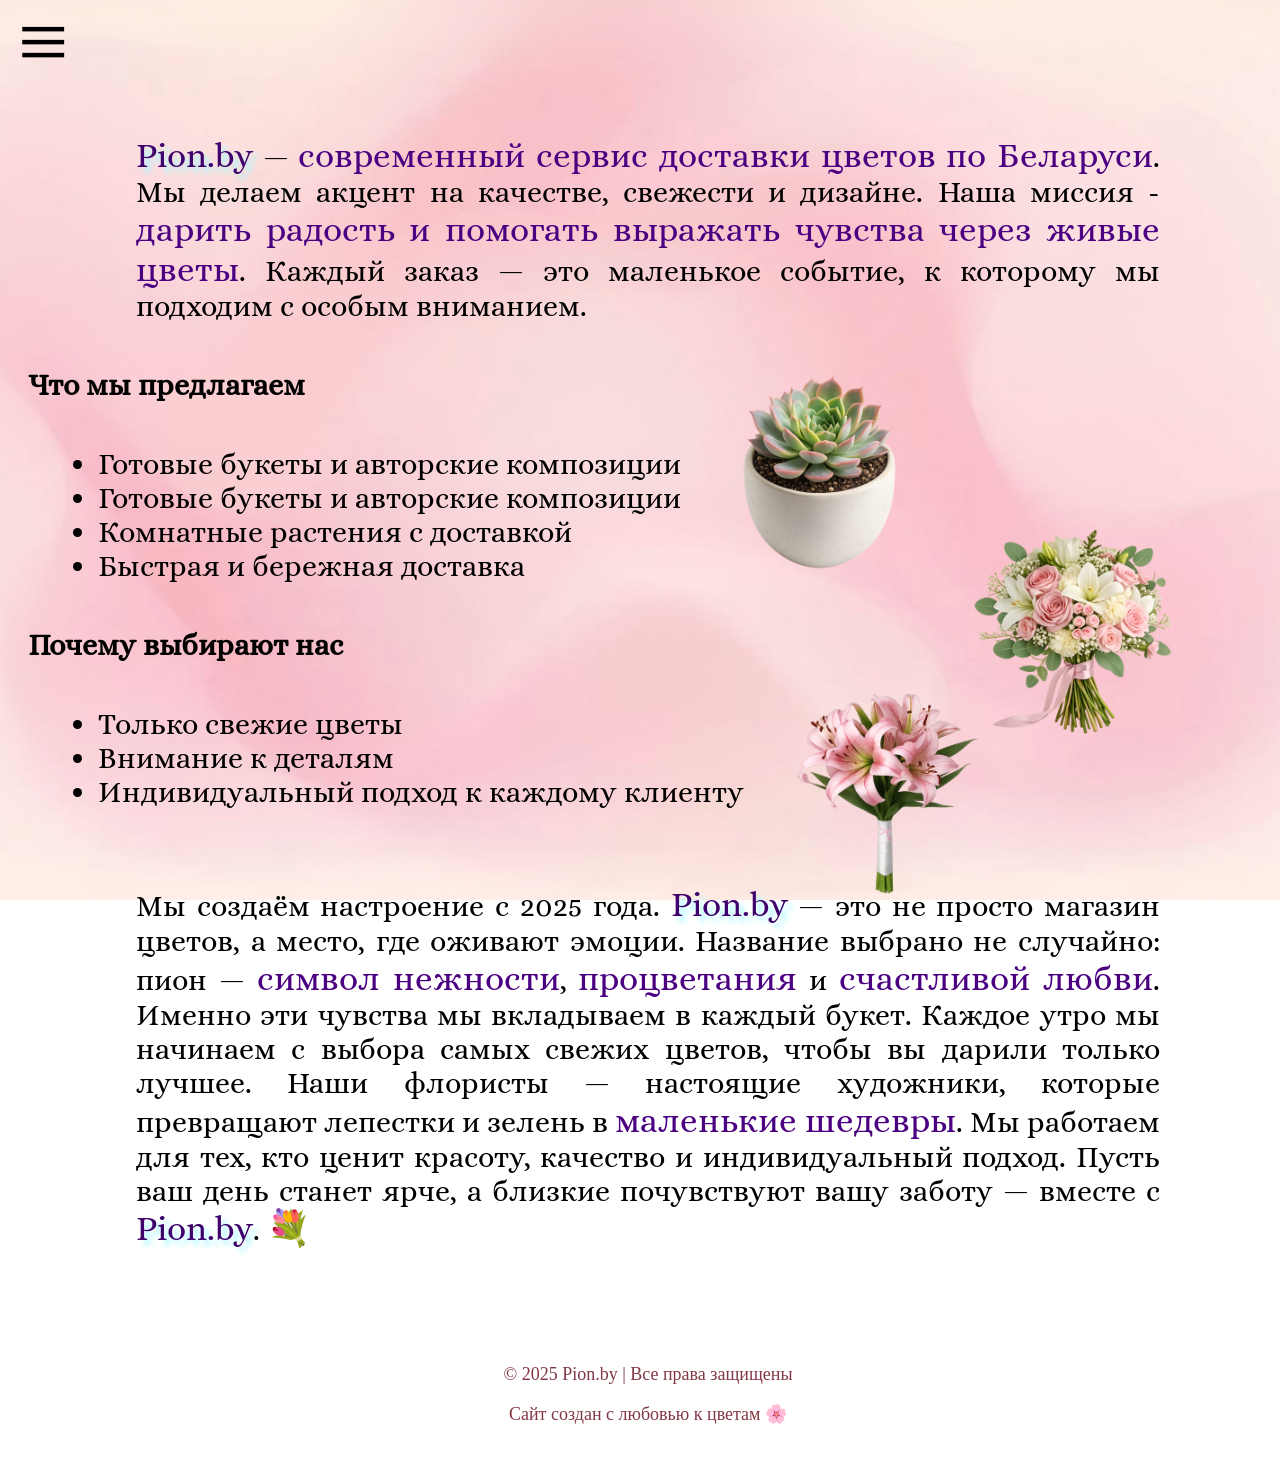
==== about.html @ b9c221d2 "kucha-vsego" ====
<!DOCTYPE html>
<html lang="en">
<head>
    <meta charset="UTF-8">
    <meta name="viewport" content="width=device-width, initial-scale=1.0">
    <title>О нас</title>
    <link href="about.css" rel="stylesheet">
    <link href="burger-menu.css" rel="stylesheet">
</head>
<body>
     <header>
        <input type="checkbox" id="burger"> 
        <label for="burger"><span>&#8801</span></label>
        <div class="burger-menu">
        <div class="vnetri">
        <div class="logo"><a href="main.html"><img src="pictures/logo.png"></a></div>
        <div class="menu-links">
            <span><a href="main.html">Главная</a></span>
            <span><a href="katalog.html">Каталог</a></span>
            <span><a href="special.html">Спецпредложения</a></span>
            <span><a href="form.html">Связаться с нами</a></span>
        </div></div></div>
    </header>
    <main>
        <img src="pictures/r1.png" class="i1">
        <img src="pictures/sb5.png" class="i2">
        <img src="pictures/b5.png" class="i3">
        <p class="info">
        <span class="nazv">Pion.by</span> — <span>современный сервис доставки цветов по Беларуси</span>. Мы делаем акцент на качестве, свежести и дизайне.

Наша миссия - <span>дарить радость и помогать выражать чувства через живые цветы</span>. Каждый заказ — это маленькое событие, к которому мы подходим с особым вниманием.</p>
        <p class="spisok">Что мы предлагаем</p>
        <ul>
            <li>Готовые букеты и авторские композиции</li>
            <li>Готовые букеты и авторские композиции</li>
            <li>Комнатные растения с доставкой</li>
            <li>Быстрая и бережная доставка</li>
        </ul>

        <p class="spisok">Почему выбирают нас</p>
        <ul>
            <li>Только свежие цветы</li>
            <li>Внимание к деталям</li>
            <li>Индивидуальный подход к каждому клиенту</li>
        </ul>

<p class="info">Мы создаём настроение с 2025 года. <span class="nazv">Pion.by</span> — это не просто магазин цветов, а место, где оживают эмоции. Название выбрано не случайно: пион — <span>символ нежности</span>, <span>процветания</span> и <span>счастливой любви</span>. Именно эти чувства мы вкладываем в каждый букет.

Каждое утро мы начинаем с выбора самых свежих цветов, чтобы вы дарили только лучшее. Наши флористы — настоящие художники, которые превращают лепестки и зелень в <span>маленькие шедевры</span>. Мы работаем для тех, кто ценит красоту, качество и индивидуальный подход.

Пусть ваш день станет ярче, а близкие почувствуют вашу заботу — вместе с <span class="nazv">Pion.by</span>. <span>&#128144</span></p>
    </main>
    <footer>
         <p>© 2025 Pion.by | Все права защищены</p>
        <p>Сайт создан с любовью к цветам &#127800</p>
    </footer>

    <script src="burger-menu.js"></script>
    <script>   

document.addEventListener('DOMContentLoaded', function() {
    const burgerCheckbox = document.getElementById('burger');
    const label = document.querySelector('label');
    
    if (burgerCheckbox && label) {
        const originalSpan = label.querySelector('span');
        
        burgerCheckbox.addEventListener('change', function() {
            if (this.checked) {
                // Меняем на крестик
                originalSpan.innerHTML = "&#215";
                originalSpan.style.fontSize = '90px';
                originalSpan.style.display = 'inline-block';
                  originalSpan.style.transform = 'translateY(0px)';
            } else {
                // Меняем обратно на три полосы
                originalSpan.innerHTML = '&#8801';
                originalSpan.style.fontSize = '90px';
                originalSpan.style.transform = 'none';
            }
        });
    }
});
    </script>
</body>
</html>
---- about.css ----
@font-face {
    font-family: alice;
    src: url(text-style/Alice.ttf) format('truetype');
}

@font-face {
    font-family: jsmath;
    src: url(text-style/jsmath-cmti10.ttf) format('truetype');
}

@keyframes l-r {
    0%  {transform: rotate(0deg);}
    25% {transform: rotate(25deg);}
    75% {transform: rotate(-25deg);}
}
@keyframes r-l {
    0%  {transform: rotate(0deg);}
    25% {transform: rotate(-25deg);}
    75% {transform: rotate(25deg);}
}


body{
    background-image: url(pictures/1.jpg);
    width: 100%;
    margin-top:0;
    background-size: cover; /* Изображение всегда покрывает весь элемент */
    background-position: center;
    background-repeat: no-repeat;
    background-attachment: fixed; 
    overflow-x: hidden;
}

header, footer{
    height: 70px;
    width: 100%;
    
    align-content:center;
}

header{
    transform: translateY(-20px);
}
#burger-menu{
font-size:50px;
font-weight: 50;
margin-right: 10px;
}

input{
    visibility: hidden;
    position: absolute;

}
label{
    display: flex;
    top:5px;
    justify-self: right;
    margin-right: 30px;
    font-size:90px;
    z-index: 10;
    padding-left: 10px;
}
.burger-menu{
    display: none; 
    justify-self: flex-end;
    height: 100px;
    width: 2000px;
    background-image: url(pictures/roses.jpg);
    background-size: contain; 
    background-position: center;

    z-index: 5;
    opacity: 0;
    transform: translateY(-90px);
    transition: all 0.1s ease;
}

.menu-links{
    display: flex;
    position:sticky;
    width: 90vw;
    justify-self: left;
    top:10px;
    left:10px;
    z-index: 15;

    justify-content: left;
    align-self: center;
}

.menu-links a{
    color: rgb(62, 5, 62);
     transition: font-size 1s ease;
}
.menu-links a:hover{
    font-size: 25px;
}
.menu-links span{
    align-self: center;
    padding: 0 20px 0 20px;
    font-size: 20px;
}
.menu-links span, label{
    transform: translateY(10px);
}
input:checked~label{
    position: relative;
}
input:checked~.burger-menu{
    display:flex;
    transform:translateX(10px) translateY(-90px);
    opacity: 1;
}

main{
    display:grid;
    grid-row-gap: 15px;
    height: max-content;
    margin-top: 35px;
}
footer{
    height: 150px;
    margin-top: 20px;
    background-color: white;
    color:#823845;
    text-align: center;
    font-size: 18px;
    transform: translateY(20px);
}

img{
    height: 500px;
    width: 230px;
    object-fit: contain;
    position: absolute;
}
.i1{
    left: 55%;
    top:25%;
    animation: l-r 3s normal infinite;
}
.i2{
    left: 75%;
    top:43%;
    animation: r-l 3s normal infinite;
}
.i3{
    left: 60%;
    top:60%;
    animation: l-r 3s normal infinite;
}

main p{
    font-family:'alice';
    font-size: 30px;
    text-align: justify;
}
ul{
    font-family:'alice';
    font-size: 30px;
    margin-left: 50px;
}
.spisok{
    margin: 0 0 0 20px;
    font-weight: bold;
}
.info{
    justify-self: center;
    width: 80%;
}
main span{
    color: #4B0082;
    font-size:35px;
}

.nazv{
    color: #3f016b;
    text-shadow: 5px 5px 5px rgb(172, 247, 255);
}
---- burger-menu.css ----
@media (max-width: 768px) {
    
    label {
        visibility: visible !important;
        position: fixed;
        top: 10px;
        right: -40px;
        z-index: 1001;
        width: 50px;
        height: 50px;
        display: flex !important;
        align-items: center;
        justify-content: center;
        font-size:50px;
        margin-top: 0;
        padding:20px ;
}
    
    label span {
        font-size: 80px !important;
        transform: none !important;
    }
     
    #burger {
        visibility: hidden;
        position: fixed;
        top: -100px;
    }
    
    .burger-menu {
        position: fixed;
        top: 0;
        right: -100%;
        width: 70% !important;
        max-width: 280px;
        height: 100vh;
        background-image: url(pictures/roses.jpg);
        background-size: cover;
        background-position: center;
        z-index: 1000;
        transition: right 0.3s ease;
        transform: none !important;
        display: block !important;
        box-shadow: -2px 0 15px rgba(0,0,0,0.2);
    }
    
    .vnetri {
        flex-direction: column;
        padding-top: 80px;
        align-items: center;
        gap: 30px;
        height: 100%;
        background-color: rgba(255, 255, 255, 0.9);
        margin: 0;
        padding-left: 0;
    }
    
    .logo {
        transform: none !important;
        margin-bottom: 20px;
    }
    
    .menu-links {
        display: flex !important;
        flex-direction: column;
        align-items: center;
        gap: 25px;
        width: 100%;
        transform: none !important;
        position: static;
    }
    
    .menu-links span {
        font-size: 22px !important;
        padding: 8px 0 !important;
    }
    
    .menu-links a {
        font-size: 22px;
    }
    
    .menu-links a:hover {
        font-size: 26px !important;
    }
    
    #burger:checked ~ .burger-menu {
        right: 0;
    }

    
    .no-scroll {
    overflow: hidden;
    position: fixed;
    width: 100%;
    height: 100%;
}


}
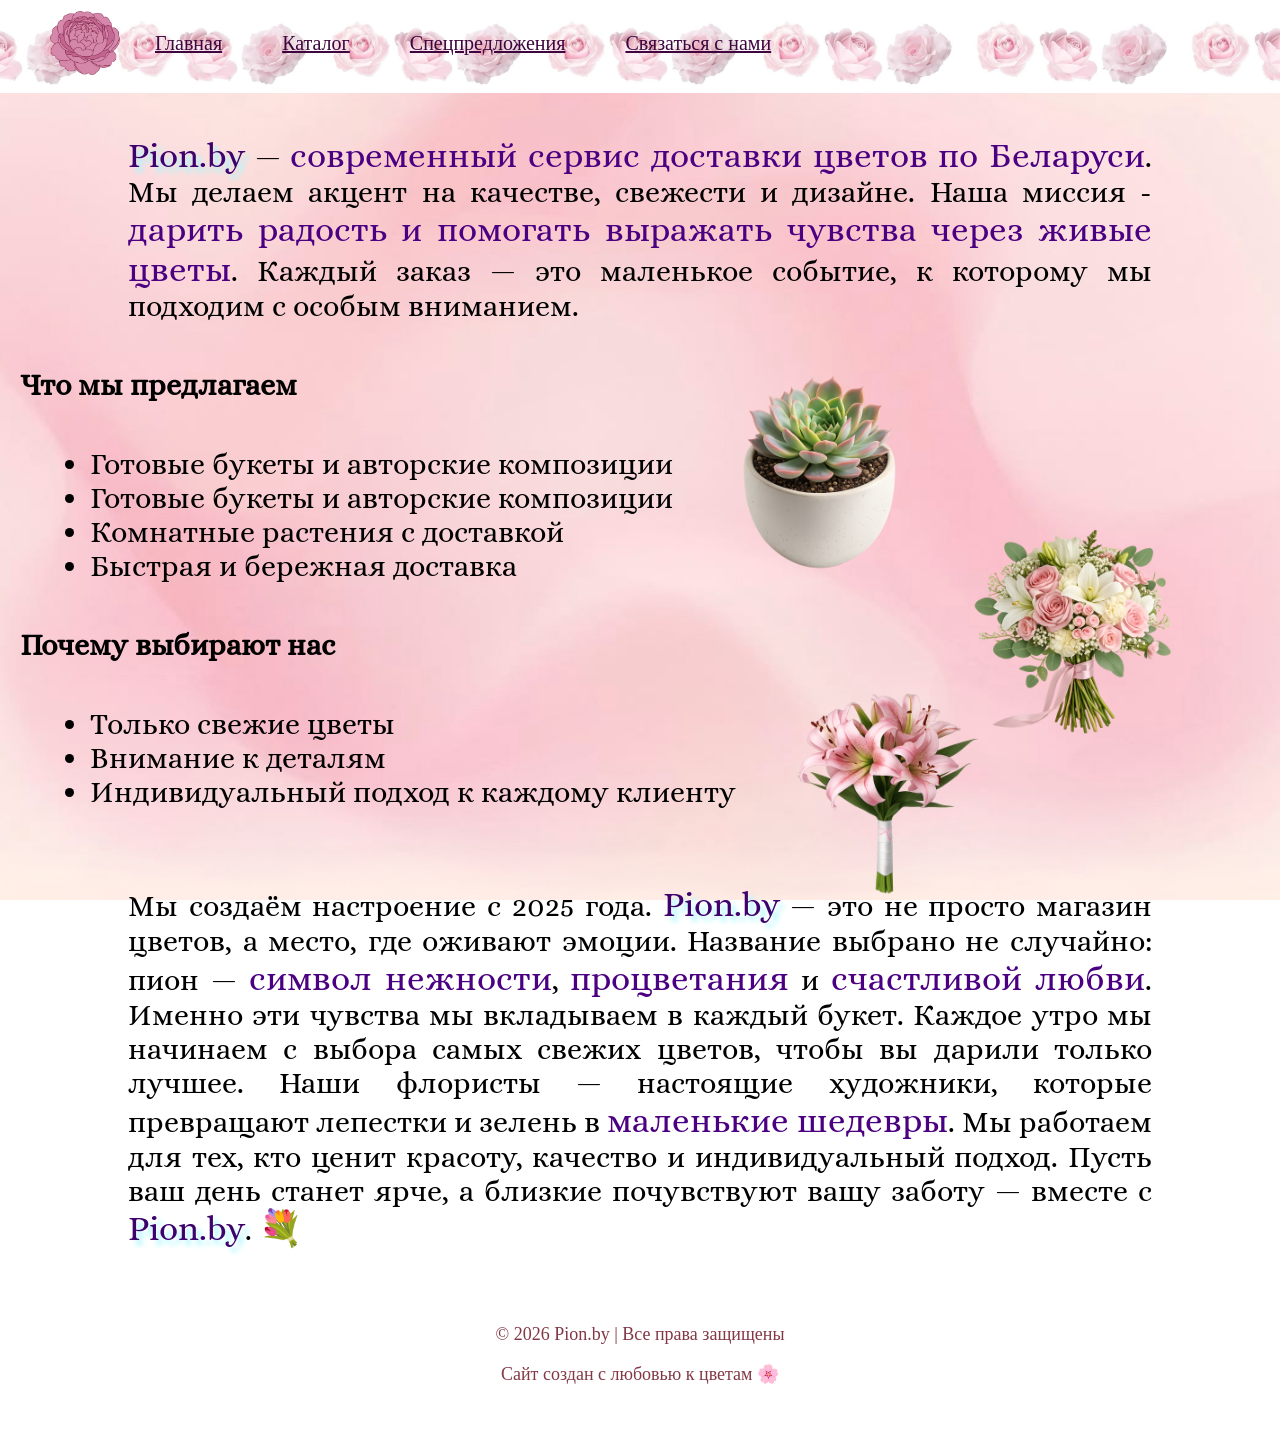
==== commit ac0976c7: "katalog-done" ====
--- a/about.html
+++ b/about.html
@@ -6,6 +6,8 @@
     <title>О нас</title>
     <link href="about.css" rel="stylesheet">
     <link href="burger-menu.css" rel="stylesheet">
+    <link href="about-mobile.css" rel="stylesheet">
+    <link href="./css/about-mobile.css" rel="stylesheet" media="all">
 </head>
 <body>
      <header>
@@ -51,7 +53,7 @@
 Пусть ваш день станет ярче, а близкие почувствуют вашу заботу — вместе с <span class="nazv">Pion.by</span>. <span>&#128144</span></p>
     </main>
     <footer>
-         <p>© 2025 Pion.by | Все права защищены</p>
+         <p>© 2026 Pion.by | Все права защищены</p>
         <p>Сайт создан с любовью к цветам &#127800</p>
     </footer>
 
--- a/about.css
+++ b/about.css
@@ -7,7 +7,6 @@
     font-family: jsmath;
     src: url(text-style/jsmath-cmti10.ttf) format('truetype');
 }
-
 @keyframes l-r {
     0%  {transform: rotate(0deg);}
     25% {transform: rotate(25deg);}
@@ -18,17 +17,19 @@
     25% {transform: rotate(-25deg);}
     75% {transform: rotate(25deg);}
 }
-
-
 body{
     background-image: url(pictures/1.jpg);
     width: 100%;
-    margin-top:0;
-    background-size: cover; /* Изображение всегда покрывает весь элемент */
+    margin: 0;
+    padding: 0;
+    background-size: cover;
     background-position: center;
     background-repeat: no-repeat;
-    background-attachment: fixed; 
+    background-attachment: fixed;
     overflow-x: hidden;
+    min-height: 100vh;
+    display: flex;
+    flex-direction: column;
 }
 
 header, footer{
@@ -60,34 +61,48 @@
     font-size:90px;
     z-index: 10;
     padding-left: 10px;
+    visibility:hidden;
 }
 .burger-menu{
-    display: none; 
+    display: flex; 
     justify-self: flex-end;
     height: 100px;
-    width: 2000px;
+    width: 100vw;
     background-image: url(pictures/roses.jpg);
     background-size: contain; 
     background-position: center;
 
     z-index: 5;
-    opacity: 0;
+    
     transform: translateY(-90px);
     transition: all 0.1s ease;
 }
 
-.menu-links{
+.vnetri {
     display: flex;
-    position:sticky;
-    width: 90vw;
-    justify-self: left;
-    top:10px;
-    left:10px;
-    z-index: 15;
+    align-items: center;
+    gap: 15px;
+    padding-left: 50px;
+}
 
-    justify-content: left;
-    align-self: center;
+.logo {
+    height: 70px;
+    width: 70px;
+    flex-shrink: 0;
 }
+
+.logo img {
+    height: 100%;
+    width: 100%;
+    object-fit: contain;
+}
+
+.menu-links {
+    display: flex;
+    align-items: center;
+    gap: 20px;
+}
+
 
 .menu-links a{
     color: rgb(62, 5, 62);
@@ -101,35 +116,26 @@
     padding: 0 20px 0 20px;
     font-size: 20px;
 }
-.menu-links span, label{
-    transform: translateY(10px);
-}
-input:checked~label{
-    position: relative;
-}
-input:checked~.burger-menu{
-    display:flex;
-    transform:translateX(10px) translateY(-90px);
-    opacity: 1;
-}
 
 main{
-    display:grid;
+    flex: 1;
+    display: grid;
     grid-row-gap: 15px;
     height: max-content;
     margin-top: 35px;
 }
+
 footer{
     height: 150px;
-    margin-top: 20px;
     background-color: white;
-    color:#823845;
+    color: #823845;
     text-align: center;
     font-size: 18px;
-    transform: translateY(20px);
+    margin-top: 0;
+    transform: none;
 }
 
-img{
+main img{
     height: 500px;
     width: 230px;
     object-fit: contain;
--- a/burger-menu.css
+++ b/burger-menu.css
@@ -1,5 +1,9 @@
 @media (max-width: 768px) {
     
+     html, body {
+        overflow-x: hidden;
+        position: relative;
+    }
     label {
         visibility: visible !important;
         position: fixed;
--- a/about-mobile.css
+++ b/about-mobile.css
@@ -0,0 +1,8 @@
+@media(max-width: 768px){
+    /*p,span,li{
+        font-size: 20px!important;
+    }*/
+    main img{
+       display: none;
+    }
+}
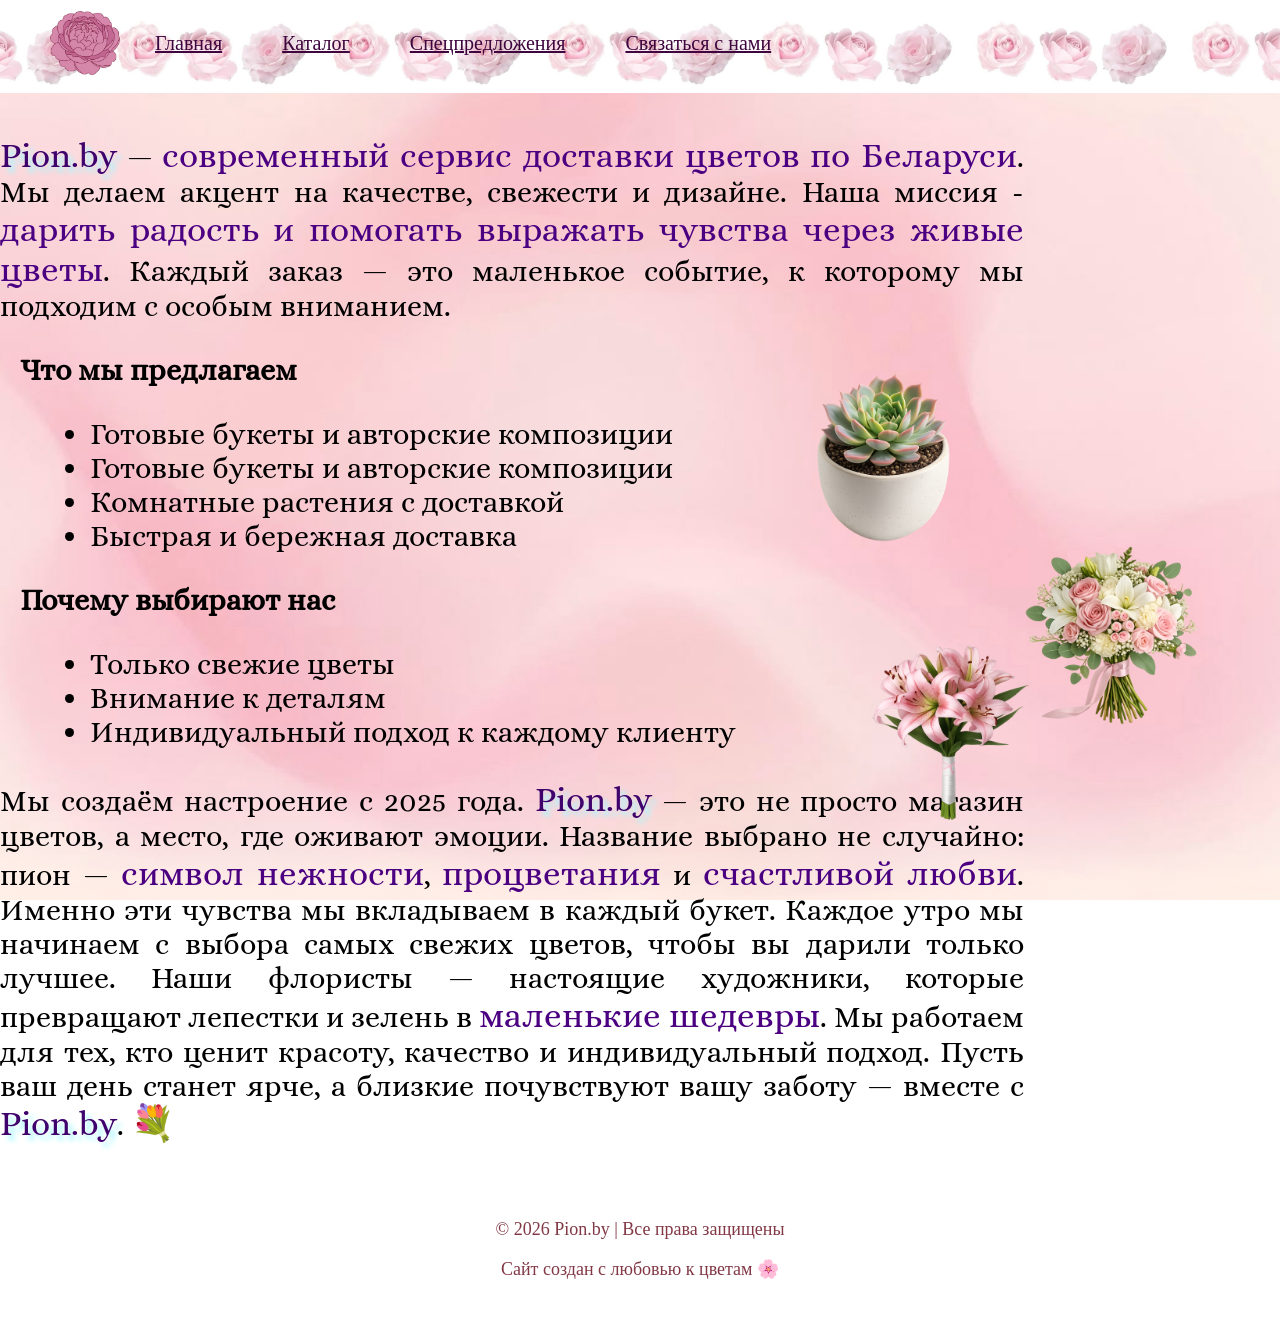
==== commit ceb73b1d: "about-done" ====
--- a/about.html
+++ b/about.html
@@ -24,9 +24,13 @@
         </div></div></div>
     </header>
     <main>
+        <div class="about-container">
+            <div class="images">
         <img src="pictures/r1.png" class="i1">
         <img src="pictures/sb5.png" class="i2">
         <img src="pictures/b5.png" class="i3">
+        </div>
+        <div class="about-content">
         <p class="info">
         <span class="nazv">Pion.by</span> — <span>современный сервис доставки цветов по Беларуси</span>. Мы делаем акцент на качестве, свежести и дизайне.
 
@@ -51,7 +55,9 @@
 Каждое утро мы начинаем с выбора самых свежих цветов, чтобы вы дарили только лучшее. Наши флористы — настоящие художники, которые превращают лепестки и зелень в <span>маленькие шедевры</span>. Мы работаем для тех, кто ценит красоту, качество и индивидуальный подход.
 
 Пусть ваш день станет ярче, а близкие почувствуют вашу заботу — вместе с <span class="nazv">Pion.by</span>. <span>&#128144</span></p>
-    </main>
+ </div>   
+</div>
+</main>
     <footer>
          <p>© 2026 Pion.by | Все права защищены</p>
         <p>Сайт создан с любовью к цветам &#127800</p>
--- a/about.css
+++ b/about.css
@@ -17,6 +17,8 @@
     25% {transform: rotate(-25deg);}
     75% {transform: rotate(25deg);}
 }
+
+
 body{
     background-image: url(pictures/1.jpg);
     width: 100%;
@@ -26,7 +28,7 @@
     background-position: center;
     background-repeat: no-repeat;
     background-attachment: fixed;
-    overflow-x: hidden;
+
     min-height: 100vh;
     display: flex;
     flex-direction: column;
@@ -136,26 +138,29 @@
 }
 
 main img{
-    height: 500px;
+    height: 200px;
     width: 230px;
     object-fit: contain;
     position: absolute;
 }
+
+
 .i1{
-    left: 55%;
-    top:25%;
+    left: 60%;
+    top:40%;
     animation: l-r 3s normal infinite;
 }
 .i2{
-    left: 75%;
-    top:43%;
+    left: 78%;
+    top:60%;
     animation: r-l 3s normal infinite;
 }
 .i3{
-    left: 60%;
-    top:60%;
+    left: 65%;
+    top:70%;
     animation: l-r 3s normal infinite;
 }
+
 
 main p{
     font-family:'alice';
--- a/about-mobile.css
+++ b/about-mobile.css
@@ -1,8 +1,35 @@
 @media(max-width: 768px){
-    /*p,span,li{
-        font-size: 20px!important;
-    }*/
-    main img{
+    p,span,li{
+        font-size: 22px!important;
+    }
+}
+
+
+@media(max-width: 855px){
+     main img{
        display: none;
     }
-}+}
+@media(min-width:855px) and (max-width:1150px){
+
+   main img{
+       height: 180px;
+       width: 150px;
+    }
+
+    .i1{
+    left: 65%;
+    top:43%;
+    animation: l-r 3s normal infinite;
+}
+.i2{
+    left: 75%;
+    top:65%;
+    animation: r-l 3s normal infinite;
+}
+.i3{
+    left: 55%;
+    top: 75%;
+    animation: l-r 3s normal infinite;
+}
+}
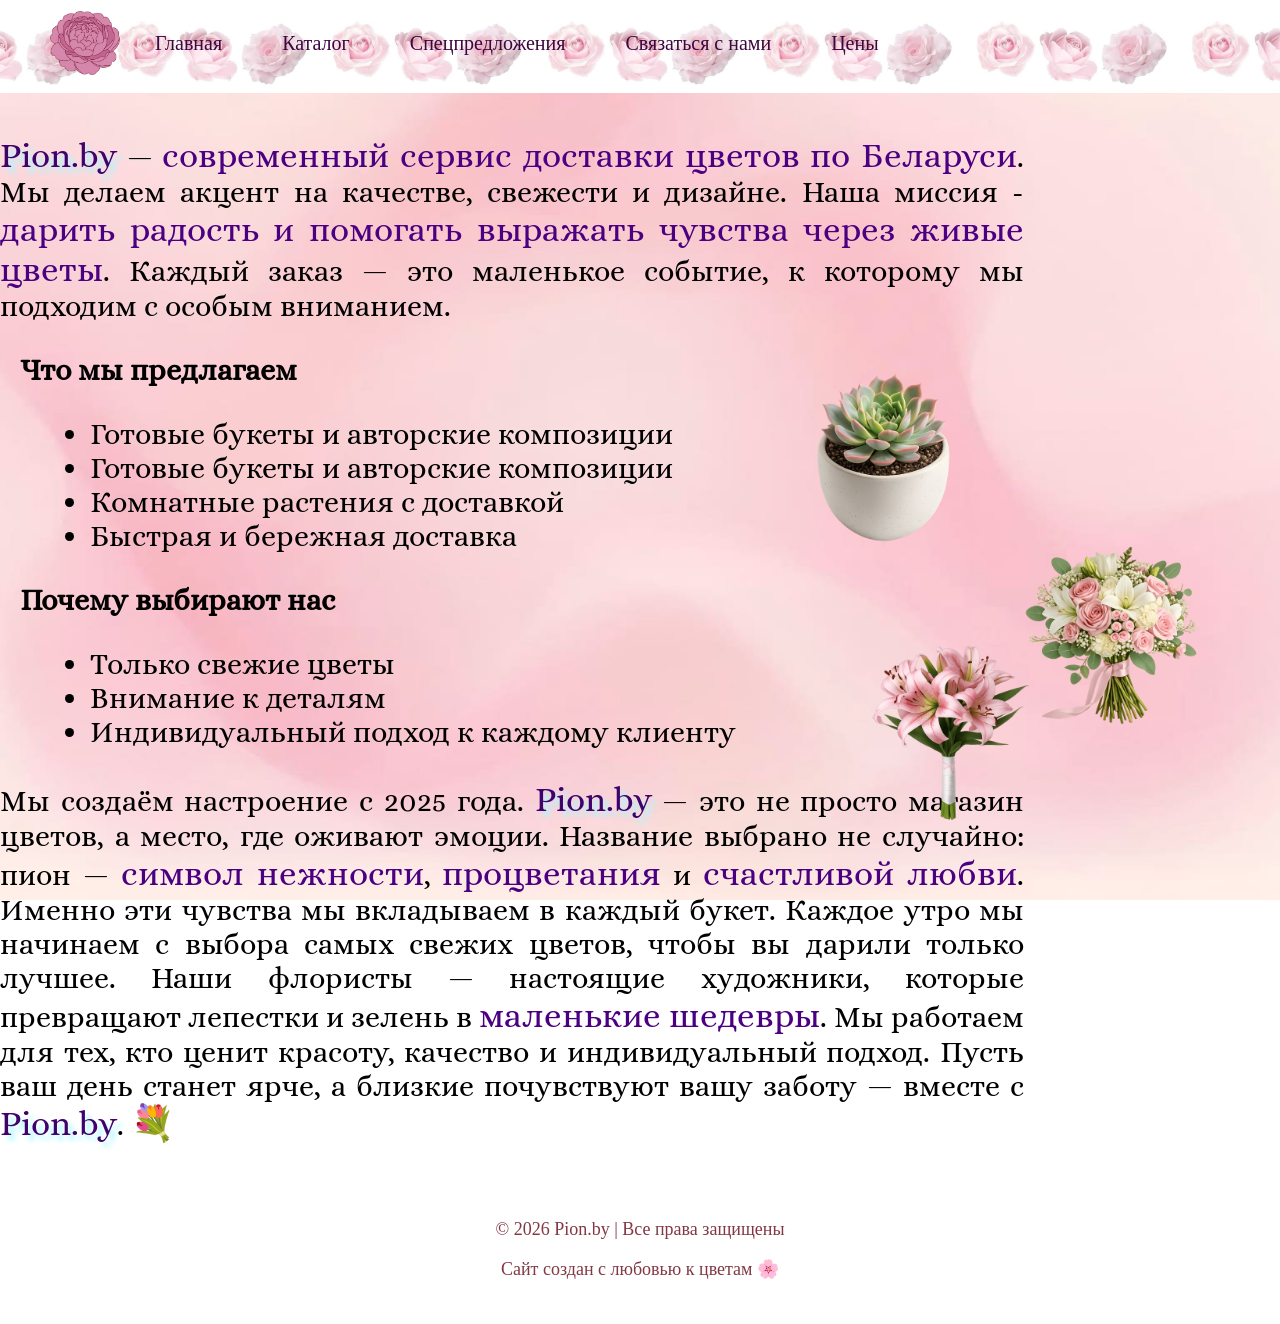
==== commit a90c3d29: "done" ====
--- a/about.html
+++ b/about.html
@@ -15,12 +15,13 @@
         <label for="burger"><span>&#8801</span></label>
         <div class="burger-menu">
         <div class="vnetri">
-        <div class="logo"><a href="main.html"><img src="pictures/logo.png"></a></div>
+        <div class="logo"><a href="index.html"><img src="pictures/logo.png"></a></div>
         <div class="menu-links">
-            <span><a href="main.html">Главная</a></span>
+            <span><a href="index.html">Главная</a></span>
             <span><a href="katalog.html">Каталог</a></span>
             <span><a href="special.html">Спецпредложения</a></span>
             <span><a href="form.html">Связаться с нами</a></span>
+            <span><a href="price.html">Цены</a></span>
         </div></div></div>
     </header>
     <main>
@@ -64,31 +65,6 @@
     </footer>
 
     <script src="burger-menu.js"></script>
-    <script>   
 
-document.addEventListener('DOMContentLoaded', function() {
-    const burgerCheckbox = document.getElementById('burger');
-    const label = document.querySelector('label');
-    
-    if (burgerCheckbox && label) {
-        const originalSpan = label.querySelector('span');
-        
-        burgerCheckbox.addEventListener('change', function() {
-            if (this.checked) {
-                // Меняем на крестик
-                originalSpan.innerHTML = "&#215";
-                originalSpan.style.fontSize = '90px';
-                originalSpan.style.display = 'inline-block';
-                  originalSpan.style.transform = 'translateY(0px)';
-            } else {
-                // Меняем обратно на три полосы
-                originalSpan.innerHTML = '&#8801';
-                originalSpan.style.fontSize = '90px';
-                originalSpan.style.transform = 'none';
-            }
-        });
-    }
-});
-    </script>
 </body>
 </html>
--- a/about.css
+++ b/about.css
@@ -3,10 +3,6 @@
     src: url(text-style/Alice.ttf) format('truetype');
 }
 
-@font-face {
-    font-family: jsmath;
-    src: url(text-style/jsmath-cmti10.ttf) format('truetype');
-}
 @keyframes l-r {
     0%  {transform: rotate(0deg);}
     25% {transform: rotate(25deg);}
@@ -108,7 +104,7 @@
 
 .menu-links a{
     color: rgb(62, 5, 62);
-     transition: font-size 1s ease;
+    transition: font-size 1s ease;
 }
 .menu-links a:hover{
     font-size: 25px;
@@ -136,7 +132,9 @@
     margin-top: 0;
     transform: none;
 }
-
+a{
+    text-decoration: none;
+}
 main img{
     height: 200px;
     width: 230px;
--- a/burger-menu.css
+++ b/burger-menu.css
@@ -3,6 +3,9 @@
      html, body {
         overflow-x: hidden;
         position: relative;
+    }
+    a{
+        text-decoration: none;
     }
     label {
         visibility: visible !important;
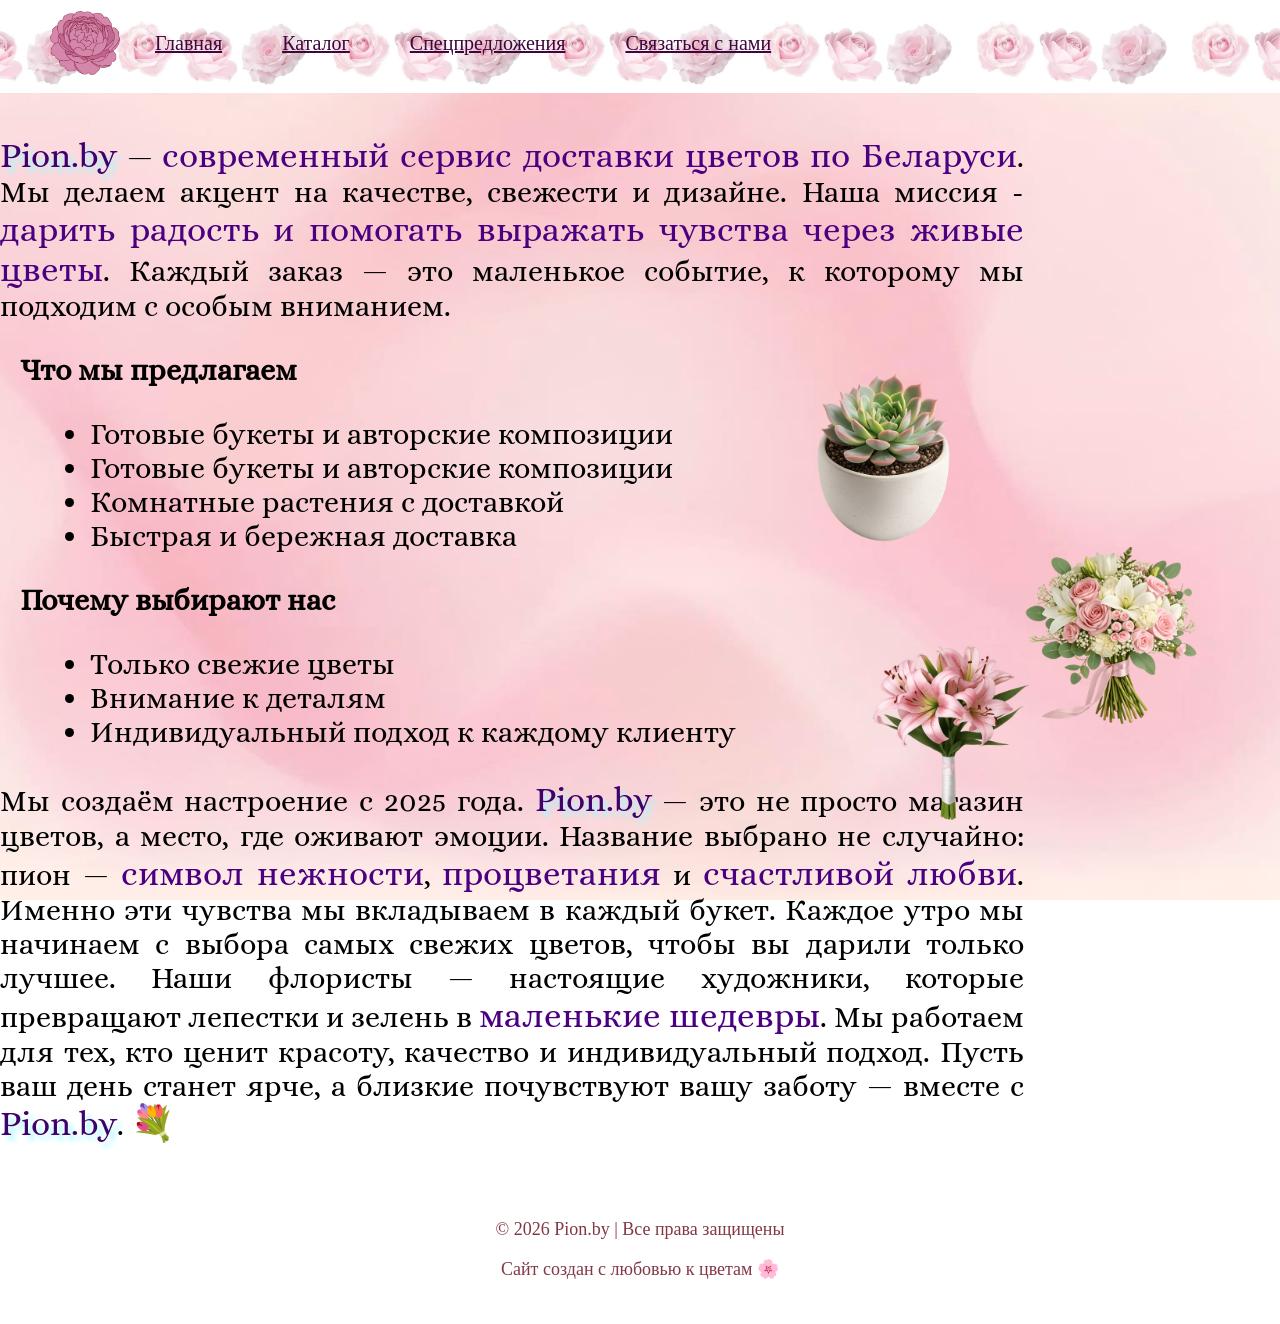
==== commit 47eac993: "edit" ====
--- a/about.html
+++ b/about.html
@@ -21,7 +21,6 @@
             <span><a href="katalog.html">Каталог</a></span>
             <span><a href="special.html">Спецпредложения</a></span>
             <span><a href="form.html">Связаться с нами</a></span>
-            <span><a href="price.html">Цены</a></span>
         </div></div></div>
     </header>
     <main>
@@ -65,6 +64,31 @@
     </footer>
 
     <script src="burger-menu.js"></script>
+    <script>   
 
+document.addEventListener('DOMContentLoaded', function() {
+    const burgerCheckbox = document.getElementById('burger');
+    const label = document.querySelector('label');
+    
+    if (burgerCheckbox && label) {
+        const originalSpan = label.querySelector('span');
+        
+        burgerCheckbox.addEventListener('change', function() {
+            if (this.checked) {
+                // Меняем на крестик
+                originalSpan.innerHTML = "&#215";
+                originalSpan.style.fontSize = '90px';
+                originalSpan.style.display = 'inline-block';
+                  originalSpan.style.transform = 'translateY(0px)';
+            } else {
+                // Меняем обратно на три полосы
+                originalSpan.innerHTML = '&#8801';
+                originalSpan.style.fontSize = '90px';
+                originalSpan.style.transform = 'none';
+            }
+        });
+    }
+});
+    </script>
 </body>
 </html>
--- a/about.css
+++ b/about.css
@@ -3,6 +3,10 @@
     src: url(text-style/Alice.ttf) format('truetype');
 }
 
+@font-face {
+    font-family: jsmath;
+    src: url(text-style/jsmath-cmti10.ttf) format('truetype');
+}
 @keyframes l-r {
     0%  {transform: rotate(0deg);}
     25% {transform: rotate(25deg);}
@@ -104,7 +108,7 @@
 
 .menu-links a{
     color: rgb(62, 5, 62);
-    transition: font-size 1s ease;
+     transition: font-size 1s ease;
 }
 .menu-links a:hover{
     font-size: 25px;
@@ -132,9 +136,7 @@
     margin-top: 0;
     transform: none;
 }
-a{
-    text-decoration: none;
-}
+
 main img{
     height: 200px;
     width: 230px;
